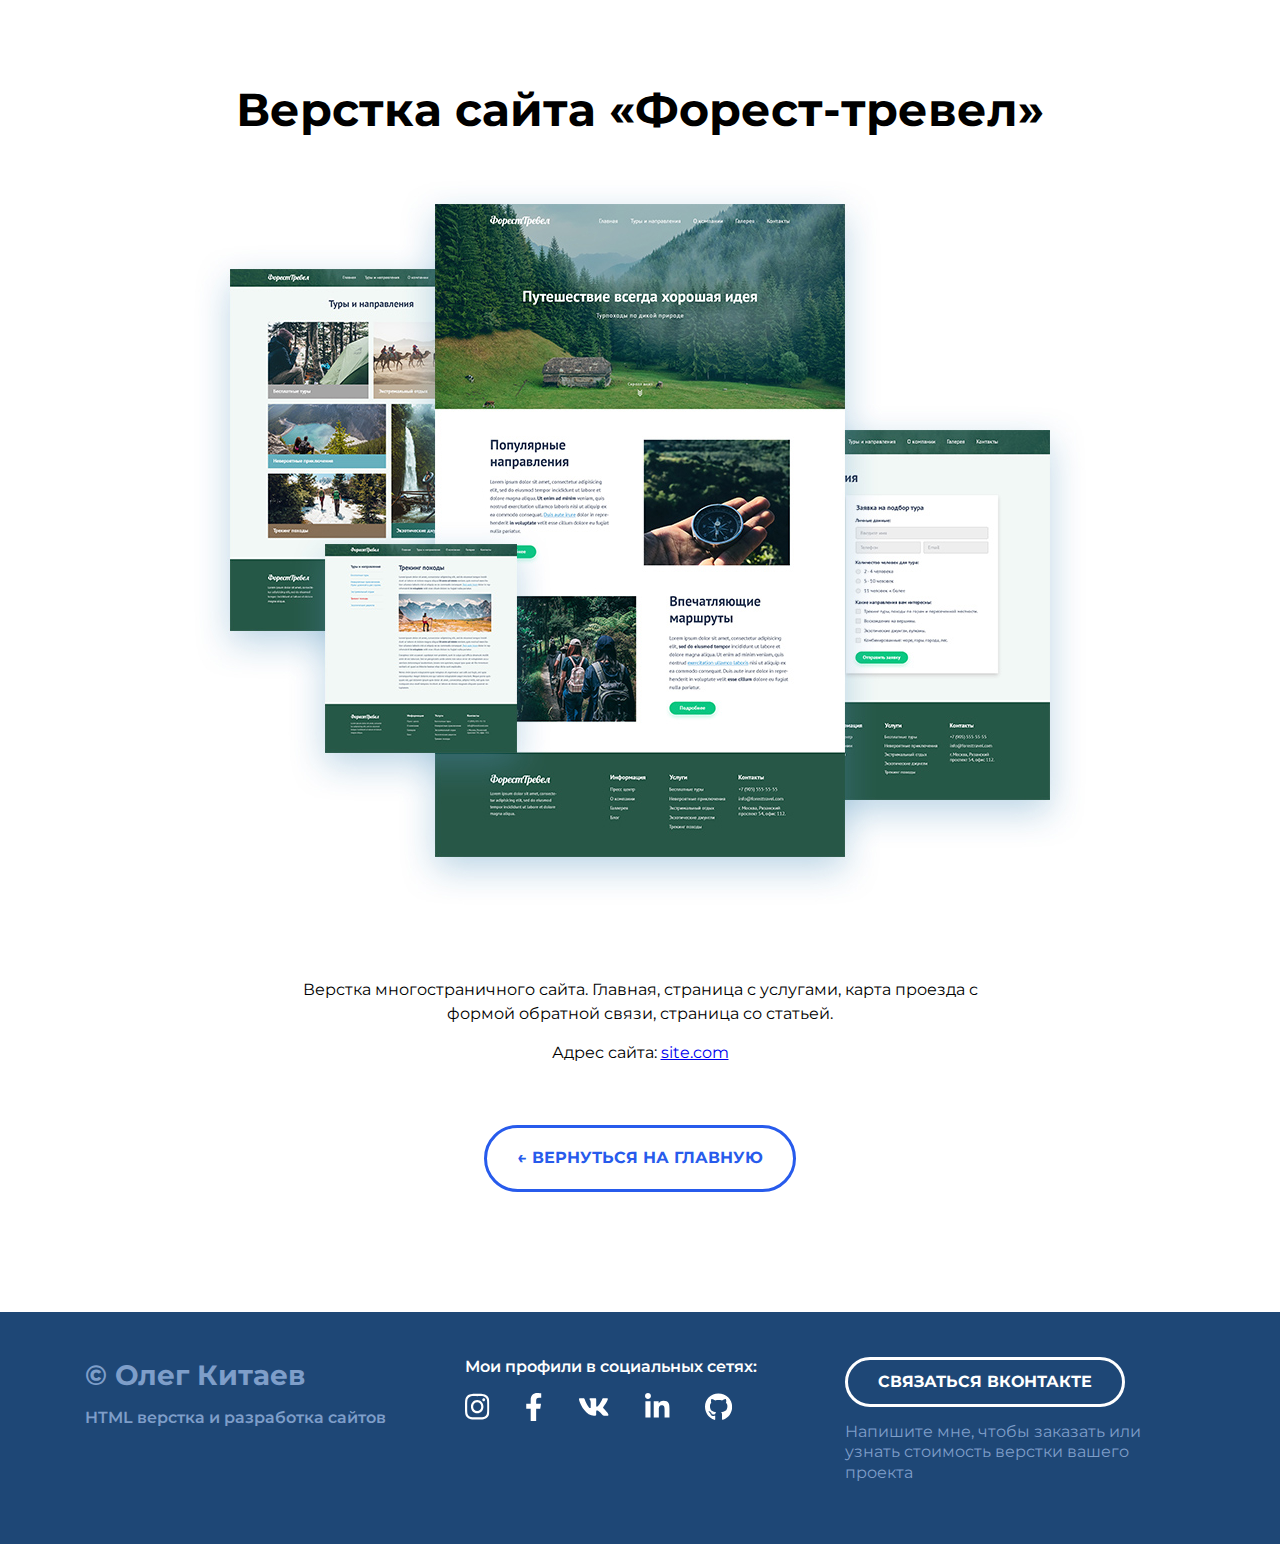
==== forest-travel.html @ 2e02effe "add project page" ====
<!DOCTYPE html>
<html lang="ru">
  <head>
    <meta charset="UTF-8" />
    <meta name="viewport" content="width=device-width, initial-scale=1.0" />
    <title>Проект "Форест тревел"</title>
    <link rel="stylesheet" href="./css/main.css" />
  </head>
  <body>
    <main>
      <article class="project">
        <div class="container">
          <h1 class="project-header">Верстка сайта «Форест-тревел»</h1>
          <div class="project-img">
            <img src="img/projects/forest-full.jpg" alt="Форест тревел" />
          </div>
          <div class="project-description">
            <p>
              Верстка многостраничного сайта. Главная, страница с услугами,
              карта проезда с формой обратной связи, страница со статьей.
            </p>
            <p>Адрес сайта: <a href="#">site.com</a></p>
          </div>
          <a href="./index.html" class="project-btn-back"
            >← Вернуться на главную</a
          >
        </div>
      </article>
    </main>

    <footer class="footer">
      <div class="container">
        <div class="footer-row">
          <div class="footer-copyright">
            <div class="footer-copyright-name">© Олег Китаев</div>
            <p>HTML верстка и разработка сайтов</p>
          </div>

          <div class="footer-socials">
            <p>Мои профили в социальных сетях:</p>
            <div class="footer-socials-row">
              <a href="#"><img src="img/icons/instagram.svg" alt="" /></a>

              <a href="#"><img src="img/icons/facebook.svg" alt="" /></a>

              <a href="#"><img src="img/icons/vk.svg" alt="" /></a>

              <a href="#"><img src="img/icons/linkedin.svg" alt="" /></a>

              <a href="#"><img src="img/icons/github.svg" alt="" /></a>
            </div>
          </div>

          <div class="footer-contacts">
            <a href="#" class="footer-button">Связаться Вконтакте</a>
            <p>
              Напишите мне, чтобы заказать или узнать стоимость верстки вашего
              проекта
            </p>
          </div>
        </div>
      </div>
    </footer>
  </body>
</html>
---- css/main.css ----
@import url("https://fonts.googleapis.com/css2?family=Montserrat:wght@400;600;700&display=swap");

/*
font-family: 'Montserrat', sans-serif;
*/

* {
  box-sizing: border-box;
}

body {
  margin: 0;
  font-family: "Montserrat", sans-serif;
}

h1,
h2,
h3,
p,
ul {
  margin: 0;
  padding: 0;
}

.container {
  max-width: 1140px;
  margin: 0 auto;

  padding: 0 15px;
}

.none {
  display: none !important;
}

.header {
  display: flex;
  flex-direction: column;
  justify-content: center;
  align-items: center;
  position: relative;

  width: 100%;
  height: 100vh;

  background-color: #7e838c;
  background-image: url(../img/header-bg.jpg);
  background-size: cover;
  background-position: center;

  color: #fff;
  text-align: center;

  margin: 0 auto;
}

.header-title {
  font-size: 56px;
  font-weight: 700;
  line-height: 1.3; /* 72.8px */
  margin-bottom: 25px;
}

.header-subtitle {
  font-weight: 700;
  line-height: 1.5; /* 24px */
  letter-spacing: 3.2px;
  text-transform: uppercase;
}

.header-arrow {
  width: 48px;
  height: 48px;
  position: absolute;
  bottom: 30px;
}

.portfolio {
  padding: 80px 0 115px;
  color: #000;
}

.section-header {
  text-align: center;
  font-size: 46px;
  font-weight: 700;
  line-height: 1.3; /* 59.8px */
  margin-bottom: 70px;
}

.portfolio-cards-wrapper {
  display: flex;
  flex-wrap: wrap;
  justify-content: space-between;
}

.card {
  max-width: 540px;
  background-color: white;
  margin-bottom: 30px;

  box-shadow: 0px 10px 40px 0px rgba(126, 155, 189, 0.35);
  transition: transform 0.2s ease-in;
}

.card:hover {
  transform: translateY(-10px);
}

.card-link {
  display: block;
  padding: 20px;
  text-decoration: none;
  color: #000;
  transition: color 0.2s ease-in;
}

.card-link:hover {
  color: rgb(39, 91, 236);
}

.card:last-child,
.card:nth-last-child(2) {
  margin-bottom: 0;
}

.card-img {
  margin-bottom: 20px;
}

.card-title {
  /* color: #000; */
  font-size: 24px;
  font-weight: 600;
  line-height: 1.3; /* 31.2px */
  margin-bottom: 13px;
}

.card p {
  /* color: #000; */
  font-size: 16px;
  font-weight: 400;
  line-height: 1.3; /* 20.8px */
  margin-bottom: 10px;
}

.footer {
  background-color: #1e4776;
  color: white;
  padding: 45px 0;
}

.footer-row {
  display: flex;
  justify-content: space-between;
}

.footer-copyright,
.footer-socials,
.footer-contacts {
  max-width: 350px;
  width: 100%;
}

.footer-copyright {
  color: #7e9ec9;
  line-height: 1.3;
}

.footer-copyright-name {
  font-size: 28px;
  font-weight: 700;
  margin-bottom: 15px;
}

.footer-copyright p {
  font-size: 16px;
  font-weight: 600;
}

.footer-socials p {
  font-size: 16px;
  font-weight: 600;
  line-height: 1.3; /* 20.8px */
  margin-bottom: 15px;
}

.footer-socials-row {
  display: flex;
  column-gap: 35px;
  align-items: center;
}

.footer-contacts p {
  color: #7e9ec9;
  font-size: 16px;
  font-weight: 400;
  line-height: 1.3; /* 20.8px */
  margin: 15px 0;
}

.footer-button {
  display: inline-block;
  padding: 0 30px;
  height: 50px;

  border-radius: 50px;
  border: 3px solid #fff;

  color: #fff;
  font-size: 16px;
  font-weight: 700;
  line-height: 44px;
  text-transform: uppercase;
  text-decoration: none;

  transition: all 0.2s ease-in;
}

.footer-button:hover {
  background-color: #fff;
  color: #1e4776;
}

/* Project */

.project {
  padding: 80px 0 120px;
  text-align: center;
  color: #000;
}

.project-header {
  font-size: 46px;
  font-weight: 700;
  line-height: 1.3; /* 59.8px */
  margin-bottom: 40px;
}

.project-img {
  margin-bottom: 69px;
}

.project-description {
  max-width: 730px;
  margin: 0 auto 60px;
}

.project-description p {
  font-size: 16px;
  font-weight: 400;
  line-height: 1.5; /* 24px */

  margin-bottom: 15px;
}

.project-btn-back {
  display: inline-block;
  color: #275bec;
  font-size: 16px;
  font-weight: 700;
  line-height: 1.3; /* 20.8px */
  text-transform: uppercase;
  text-decoration: none;

  padding: 20px 30px;
  border-radius: 50px;
  border: 3px solid #275bec;

  transition: all 0.2s ease-in;
}

.project-btn-back:hover {
  background-color: #275bec;
  color: white;
}
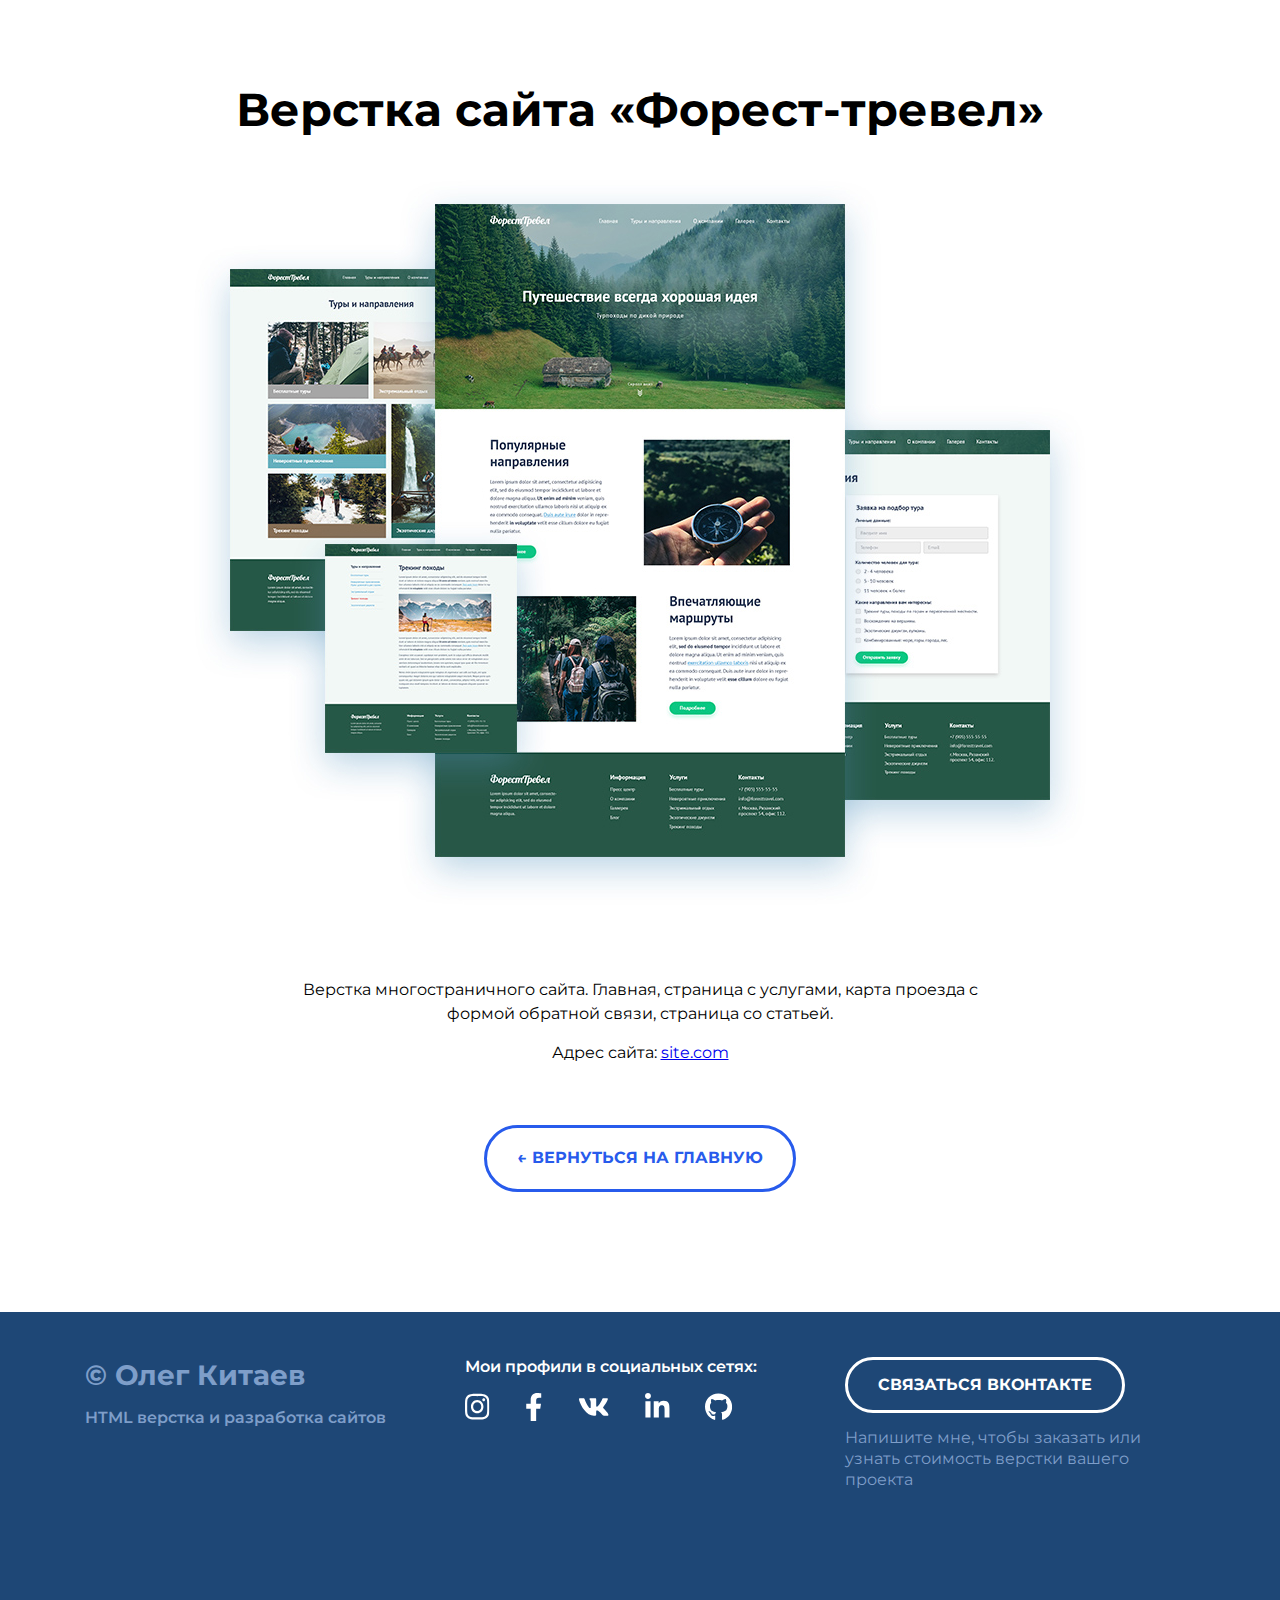
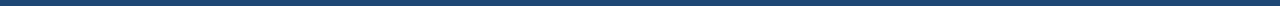
==== commit 96c78390: "add adaptive layout" ====
--- a/forest-travel.html
+++ b/forest-travel.html
@@ -5,6 +5,7 @@
     <meta name="viewport" content="width=device-width, initial-scale=1.0" />
     <title>Проект "Форест тревел"</title>
     <link rel="stylesheet" href="./css/main.css" />
+    <link rel="stylesheet" href="./css/media.css" />
   </head>
   <body>
     <main>
@@ -21,7 +22,7 @@
             </p>
             <p>Адрес сайта: <a href="#">site.com</a></p>
           </div>
-          <a href="./index.html" class="project-btn-back"
+          <a href="index.html" class="project-btn-back"
             >← Вернуться на главную</a
           >
         </div>
--- a/css/main.css
+++ b/css/main.css
@@ -22,6 +22,10 @@
   padding: 0;
 }
 
+img {
+  max-width: 100%;
+}
+
 .container {
   max-width: 1140px;
   margin: 0 auto;
@@ -91,7 +95,8 @@
 .portfolio-cards-wrapper {
   display: flex;
   flex-wrap: wrap;
-  justify-content: space-between;
+  column-gap: 30px;
+  justify-content: center;
 }
 
 .card {
@@ -121,7 +126,7 @@
 
 .card:last-child,
 .card:nth-last-child(2) {
-  margin-bottom: 0;
+  /* margin-bottom: 0; */
 }
 
 .card-img {
@@ -147,12 +152,15 @@
 .footer {
   background-color: #1e4776;
   color: white;
-  padding: 45px 0;
+  padding: 45px 0 100px;
 }
 
 .footer-row {
   display: flex;
+  flex-wrap: wrap;
   justify-content: space-between;
+  column-gap: 10px;
+  row-gap: 30px;
 }
 
 .footer-copyright,
@@ -201,8 +209,8 @@
 
 .footer-button {
   display: inline-block;
-  padding: 0 30px;
-  height: 50px;
+  padding: 15px 30px;
+  /* height: 50px; */
 
   border-radius: 50px;
   border: 3px solid #fff;
@@ -210,7 +218,7 @@
   color: #fff;
   font-size: 16px;
   font-weight: 700;
-  line-height: 44px;
+  line-height: 1.3;
   text-transform: uppercase;
   text-decoration: none;
 
--- a/css/media.css
+++ b/css/media.css
@@ -0,0 +1,94 @@
+@media (max-width: 1140px) {
+  .footer {
+    padding: 40px 0 61px;
+  }
+  .footer-row {
+    flex-direction: column-reverse;
+    row-gap: 50px;
+    align-items: center;
+  }
+
+  .footer-contacts,
+  .footer-socials,
+  .footer-copyright {
+    text-align: center;
+  }
+
+  .footer-socials-row {
+    justify-content: center;
+  }
+
+  .footer-copyright-name {
+    font-size: 18px;
+  }
+
+  .footer-contacts p,
+  .footer-socials p,
+  .footer-copyright p {
+    font-size: 14px;
+  }
+}
+
+@media (max-width: 760px) {
+  .container {
+    padding: 0 10px;
+  }
+
+  .header-title {
+    font-size: 38px;
+  }
+
+  .header-subtitle {
+    font-size: 14px;
+  }
+
+  .portfolio {
+    padding: 40px 10px 40px;
+  }
+
+  .section-header {
+    font-size: 38px;
+    margin-bottom: 40px;
+  }
+
+  .card-link {
+    padding: 15px;
+  }
+
+  .card-img {
+    margin-bottom: 10px;
+  }
+
+  .card-title {
+    font-size: 16px;
+  }
+
+  .card p {
+    font-size: 14px;
+  }
+
+  .footer-button {
+    padding: 15px 25px;
+  }
+
+  .project {
+    padding: 40px 0 60px;
+  }
+
+  .project-header {
+    font-size: 28px;
+    margin-bottom: 30px;
+  }
+
+  .project-img {
+    margin-bottom: 20px;
+  }
+
+  .project-description {
+    margin-bottom: 50px;
+  }
+
+  .project-btn-back {
+    padding: 20px 18px;
+  }
+}
